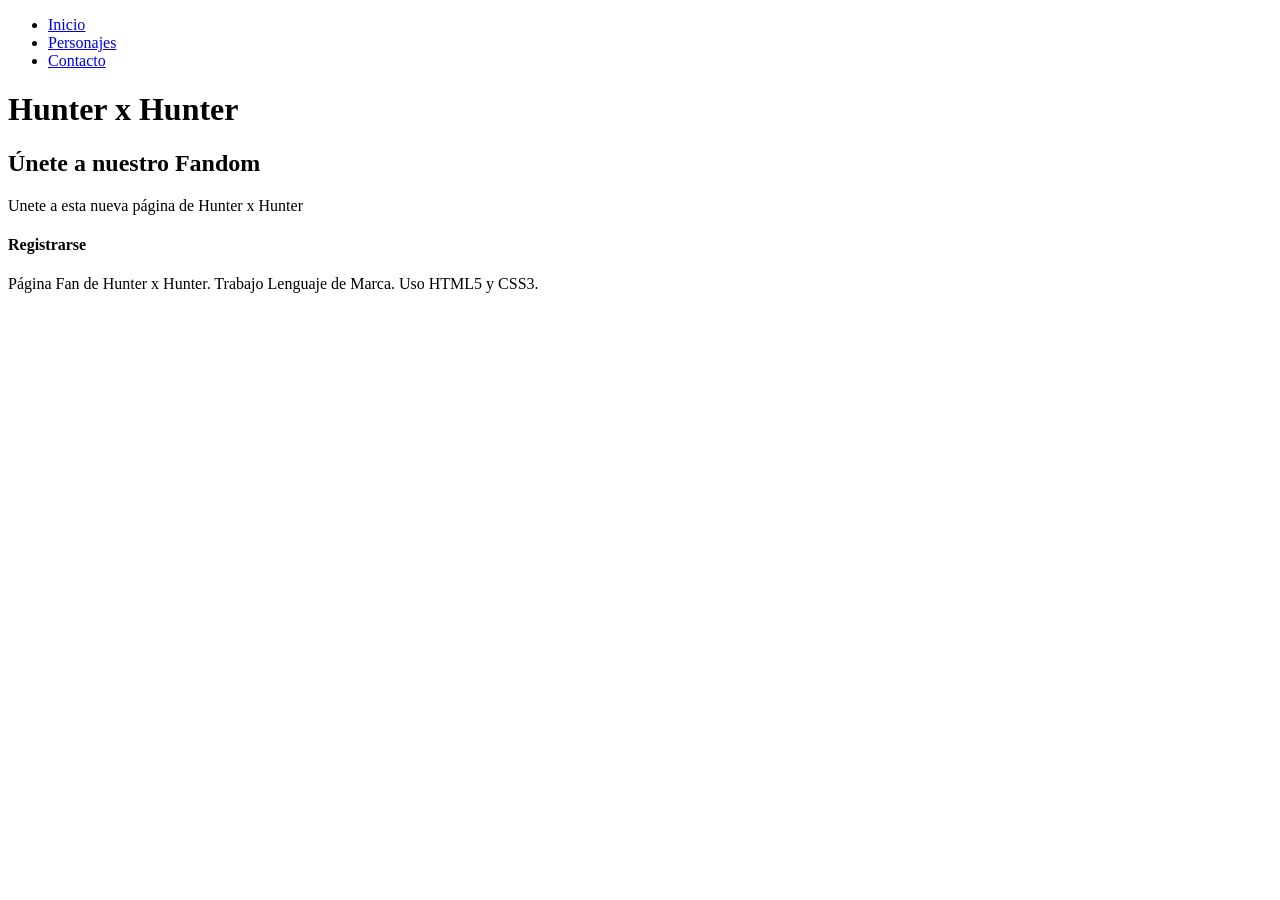
==== Hunter x Hunter Página Web/contacto.html @ ed172f24 "Añadimos footer en los ficheros html" ====
<!DOCTYPE html>
<html lang="en">
<head>
    <meta charset="UTF-8">
    <meta name="viewport" content="width=device-width, initial-scale=1.0">
    <title>Hunter x Hunter</title>
    <link rel="stylesheet" href="estilos.css">
</head>
<body>
    <nav>
        <ul>
            <li><a href="index.html">Inicio</a></li>
            <li><a href="informaciónP.html">Personajes</a></li>
            <li><a href="contacto.html">Contacto</a></li>
        </ul>
    </nav>
    <header>
        <h1>Hunter x Hunter</h1>
    </header>

    <section>
        <h2>Únete a nuestro Fandom</h2>
        <p>Unete a esta nueva página de Hunter x Hunter</p>
    </section>

    <section>
        <h4>Registrarse</h4>
    </section>
    <footer>
        <p>Página Fan de Hunter x Hunter. Trabajo Lenguaje de Marca. Uso HTML5 y CSS3.</p>
    </footer>
</body>
</html>
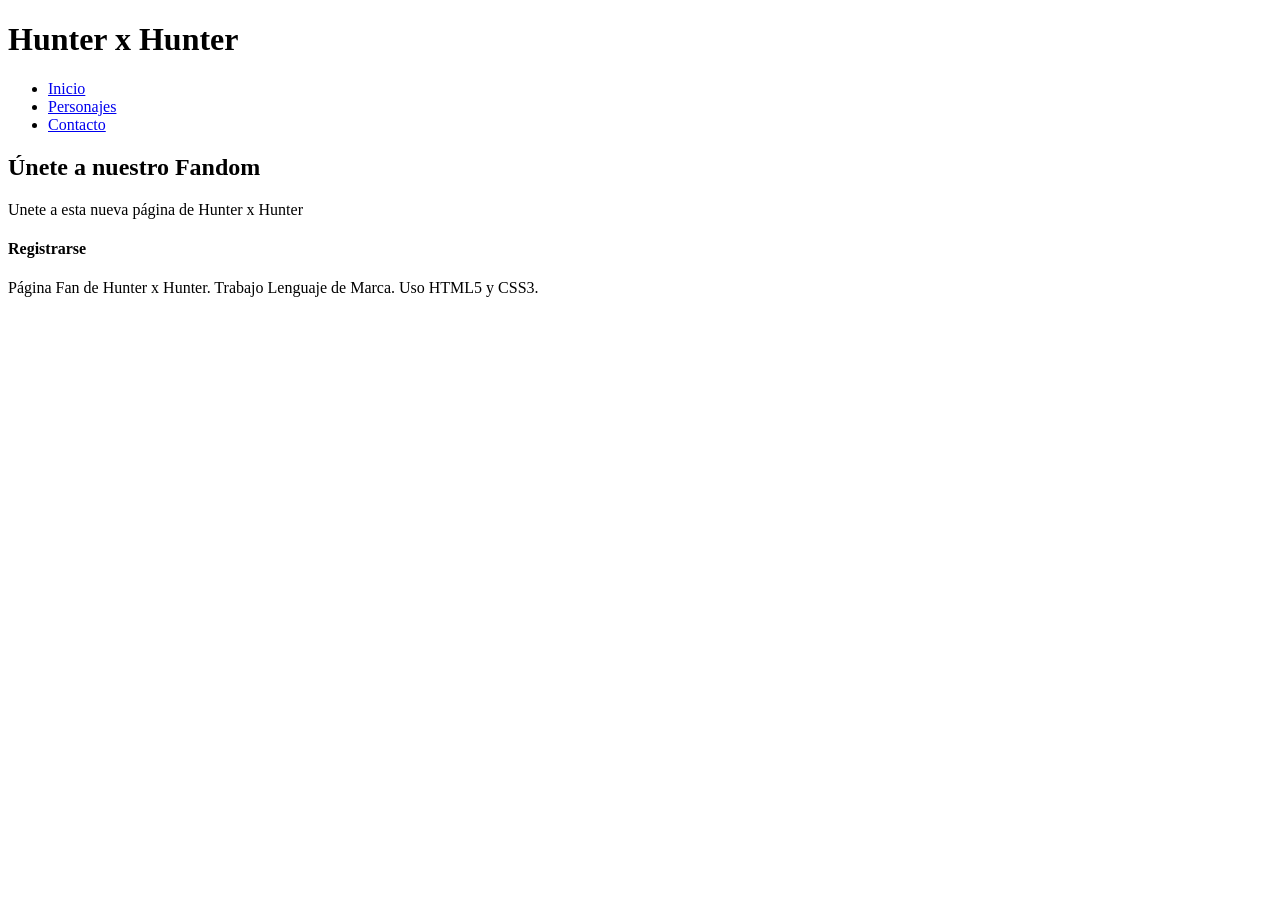
==== commit 85de8324: "Cambio de nav y retoques de información en index" ====
--- a/Hunter x Hunter Página Web/contacto.html
+++ b/Hunter x Hunter Página Web/contacto.html
@@ -7,16 +7,17 @@
     <link rel="stylesheet" href="estilos.css">
 </head>
 <body>
-    <nav>
-        <ul>
-            <li><a href="index.html">Inicio</a></li>
-            <li><a href="informaciónP.html">Personajes</a></li>
-            <li><a href="contacto.html">Contacto</a></li>
-        </ul>
-    </nav>
     <header>
         <h1>Hunter x Hunter</h1>
     </header>
+
+    <nav>
+      <ul>
+        <li><a href="index.html">Inicio</a></li>
+        <li><a href="informaciónP.html">Personajes</a></li>
+        <li><a href="contacto.html">Contacto</a></li>
+      </ul>
+    </nav>
 
     <section>
         <h2>Únete a nuestro Fandom</h2>
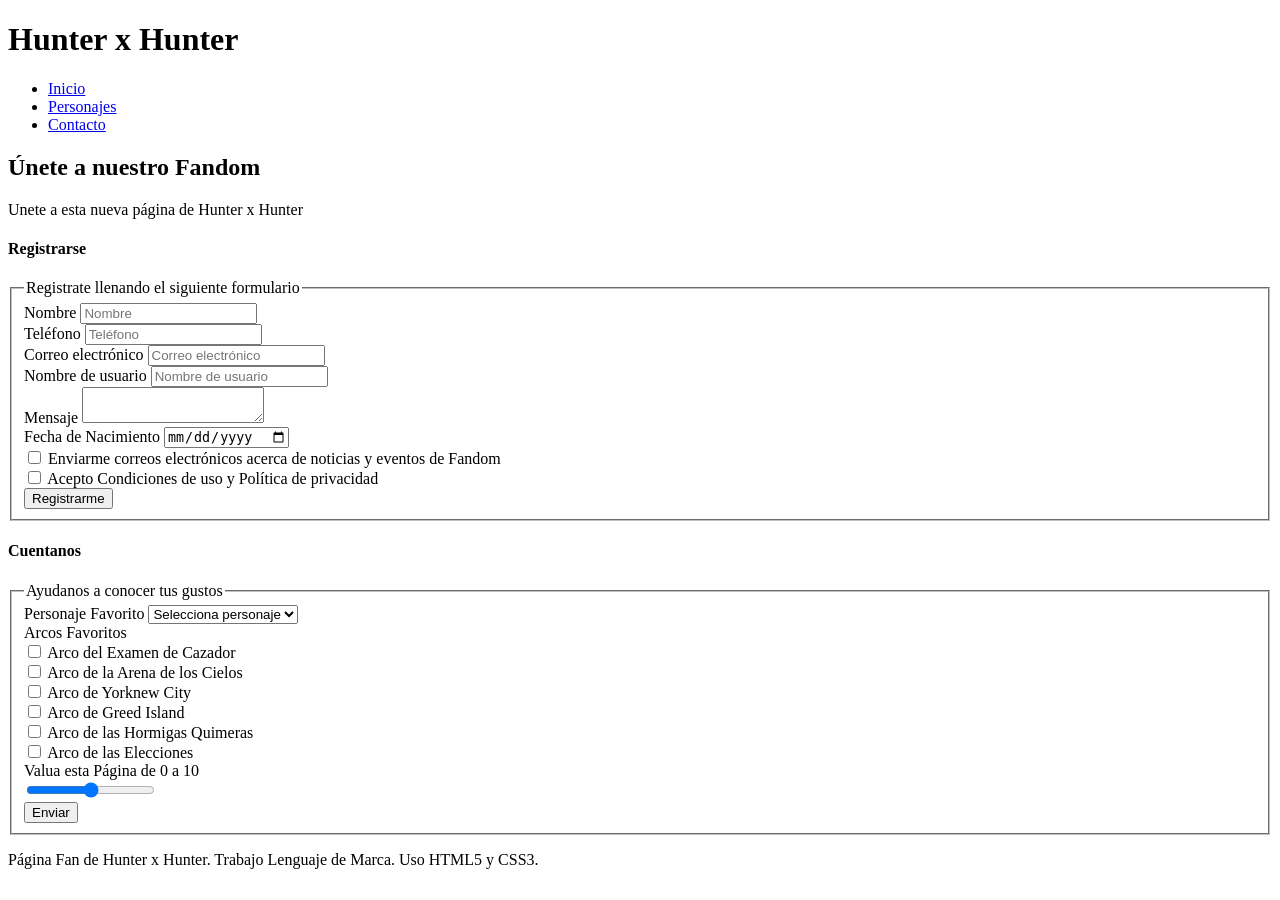
==== commit 1177fd50: "Formularios completos en contacto" ====
--- a/Hunter x Hunter Página Web/contacto.html
+++ b/Hunter x Hunter Página Web/contacto.html
@@ -1,14 +1,14 @@
 <!DOCTYPE html>
 <html lang="en">
-<head>
-    <meta charset="UTF-8">
-    <meta name="viewport" content="width=device-width, initial-scale=1.0">
+  <head>
+    <meta charset="UTF-8" />
+    <meta name="viewport" content="width=device-width, initial-scale=1.0" />
     <title>Hunter x Hunter</title>
-    <link rel="stylesheet" href="estilos.css">
-</head>
-<body>
+    <link rel="stylesheet" href="estilos.css" />
+  </head>
+  <body>
     <header>
-        <h1>Hunter x Hunter</h1>
+      <h1>Hunter x Hunter</h1>
     </header>
 
     <nav>
@@ -20,15 +20,135 @@
     </nav>
 
     <section>
-        <h2>Únete a nuestro Fandom</h2>
-        <p>Unete a esta nueva página de Hunter x Hunter</p>
+      <h2>Únete a nuestro Fandom</h2>
+      <p>Unete a esta nueva página de Hunter x Hunter</p>
     </section>
 
     <section>
-        <h4>Registrarse</h4>
+      <h4>Registrarse</h4>
+
+      <form>
+        <fieldset>
+          <legend>Registrate llenando el siguiente formulario</legend>
+          <div>
+            <label>Nombre</label>
+            <input type="text" placeholder="Nombre" />
+          </div>
+
+          <div>
+            <label>Teléfono</label>
+            <input type="tel" placeholder="Teléfono" />
+          </div>
+
+          <div>
+            <label>Correo electrónico</label>
+            <input type="email" placeholder="Correo electrónico" />
+          </div>
+
+          <div>
+            <label>Nombre de usuario</label>
+            <input type="text" placeholder="Nombre de usuario" />
+          </div>
+
+          <div>
+            <label>Mensaje</label>
+            <textarea></textarea>
+          </div>
+
+          <div>
+            <label>Fecha de Nacimiento</label>
+            <input type="date" />
+          </div>
+
+          <div>
+            <input type="checkbox" id="spam" name="spam" value="spam" />
+            <label for="checkbox"
+              >Enviarme correos electrónicos acerca de noticias y eventos de
+              Fandom</label
+            >
+          </div>
+
+          <div>
+            <input type="checkbox" id="spam" name="spam" value="spam" />
+            <label for="checkbox"
+              >Acepto Condiciones de uso y Política de privacidad</label
+            >
+          </div>
+
+          <div>
+            <input type="submit" value="Registrarme" />
+          </div>
+        </fieldset>
+      </form>
+
+      <h4>Cuentanos</h4>
+      <form>
+        <fieldset>
+          <legend>Ayudanos a conocer tus gustos</legend>
+
+          <div>
+            <label>Personaje Favorito</label>
+            <select id="personaje" name="personaje">
+              <option value>Selecciona personaje</option>
+              <option value="Gon Freecs">Gon Freecs</option>
+              <option value="Killua">Killua Zoldyck</option>
+              <option value="Kurapika">Kurapika</option>
+              <option value="Leorio">Leorio Paladiknight</option>
+            </select>
+          </div>
+
+          <div>
+            <label>Arcos Favoritos</label>
+          </div>
+          <div>
+            <input type="checkbox" id="arcos" name="arcos" value="arcos" />
+            <label for="checkbox">Arco del Examen de Cazador</label>
+          </div>
+          <div>
+            <input type="checkbox" id="arcos" name="arcos" value="arcos" />
+            <label for="checkbox">Arco de la Arena de los Cielos</label>
+          </div>
+          <div>
+            <input type="checkbox" id="arcos" name="arcos" value="arcos" />
+            <label for="checkbox">Arco de Yorknew City</label>
+          </div>
+          <div>
+            <input type="checkbox" id="arcos" name="arcos" value="arcos" />
+            <label for="checkbox">Arco de Greed Island</label>
+          </div>
+          <div>
+            <input type="checkbox" id="arcos" name="arcos" value="arcos" />
+            <label for="checkbox">Arco de las Hormigas Quimeras</label>
+          </div>
+          <div>
+            <input type="checkbox" id="arcos" name="arcos" value="arcos" />
+            <label for="checkbox">Arco de las Elecciones</label>
+          </div>
+
+          <div>
+            <label for="valor-dado">Valua esta Página de 0 a 10</label>
+          </div>
+          <div>
+            <input
+              type="range"
+              id="valor-dado"
+              name="valor-dado"
+              min="0"
+              max="10"
+            />
+          </div>
+
+          <div>
+            <input type="submit" value="Enviar" />
+          </div>
+        </fieldset>
+      </form>
     </section>
     <footer>
-        <p>Página Fan de Hunter x Hunter. Trabajo Lenguaje de Marca. Uso HTML5 y CSS3.</p>
+      <p>
+        Página Fan de Hunter x Hunter. Trabajo Lenguaje de Marca. Uso HTML5 y
+        CSS3.
+      </p>
     </footer>
-</body>
-</html>+  </body>
+</html>
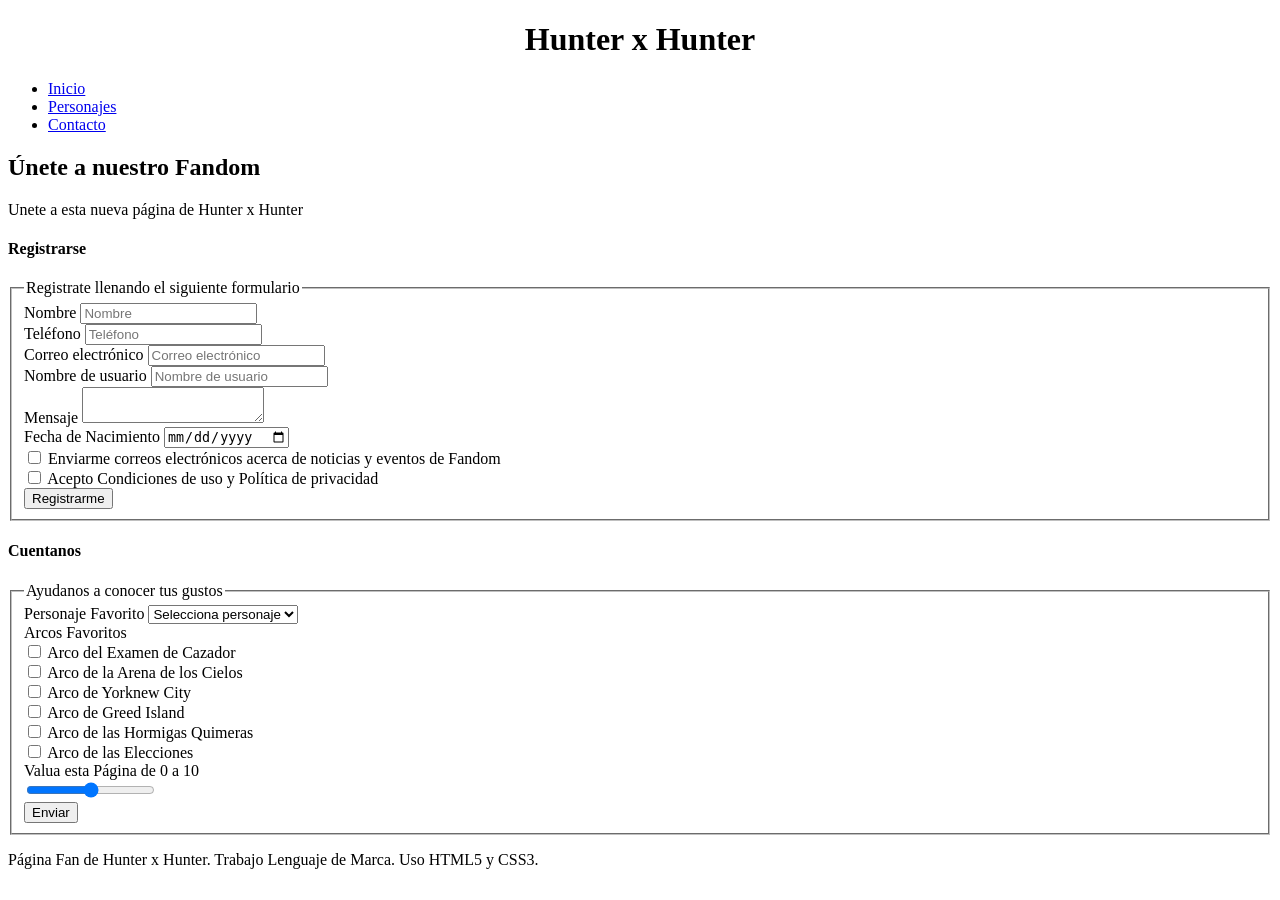
==== commit daf1203c: "empezamos css" ====
--- a/Hunter x Hunter Página Web/contacto.html
+++ b/Hunter x Hunter Página Web/contacto.html
@@ -4,7 +4,7 @@
     <meta charset="UTF-8" />
     <meta name="viewport" content="width=device-width, initial-scale=1.0" />
     <title>Hunter x Hunter</title>
-    <link rel="stylesheet" href="estilos.css" />
+    <link rel="stylesheet" href="css/estilos.css" />
   </head>
   <body>
     <header>
--- a/Hunter x Hunter Página Web/css/estilos.css
+++ b/Hunter x Hunter Página Web/css/estilos.css
@@ -0,0 +1,3 @@
+h1 {
+    text-align: center ;
+} 
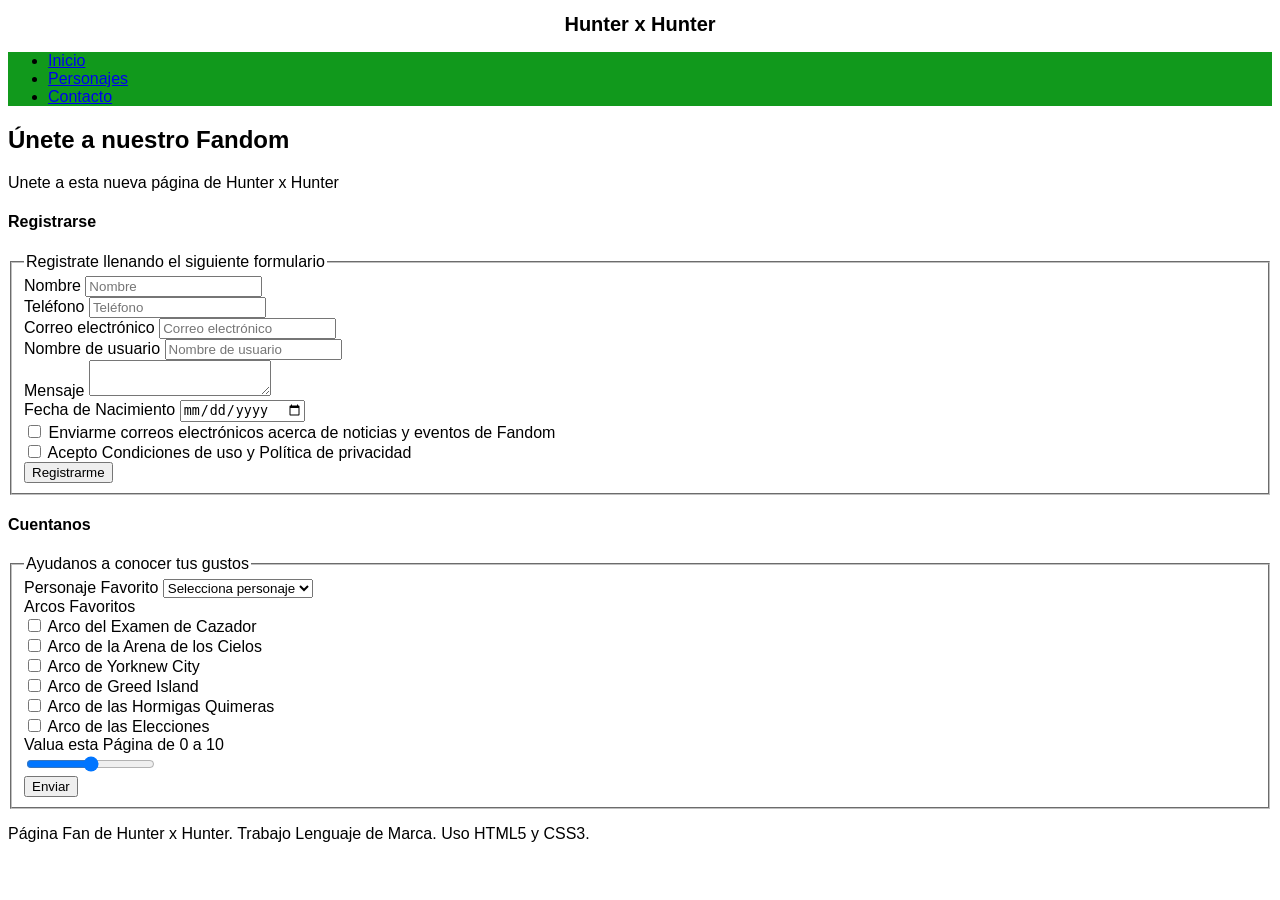
==== commit 485eb934: "video en index y css" ====
--- a/Hunter x Hunter Página Web/contacto.html
+++ b/Hunter x Hunter Página Web/contacto.html
@@ -11,7 +11,7 @@
       <h1>Hunter x Hunter</h1>
     </header>
 
-    <nav>
+    <nav class="nav-principal">
       <ul>
         <li><a href="index.html">Inicio</a></li>
         <li><a href="informaciónP.html">Personajes</a></li>
--- a/Hunter x Hunter Página Web/css/estilos.css
+++ b/Hunter x Hunter Página Web/css/estilos.css
@@ -1,3 +1,28 @@
+:root {
+    --primario: #77f485;
+    --secundario: #11991c;
+    --gris: #757575;
+    --azul: #0097A7;
+    --blanco: #ffffff;
+    --negro: #000000;
+    --azul2: #5bcad6;
+    --naranja: #e26111;
+}
+html{
+    font-size: 62.5%;
+}
+body{
+    font-size: 16px; /* 1rem es igual a 10px */
+    font-family: Arial, Helvetica, sans-serif;
+}
+
 h1 {
     text-align: center ;
-} +    font-size: 2rem;
+
+} 
+
+.nav-principal {
+    background-color: var(--secundario) ;
+    
+}
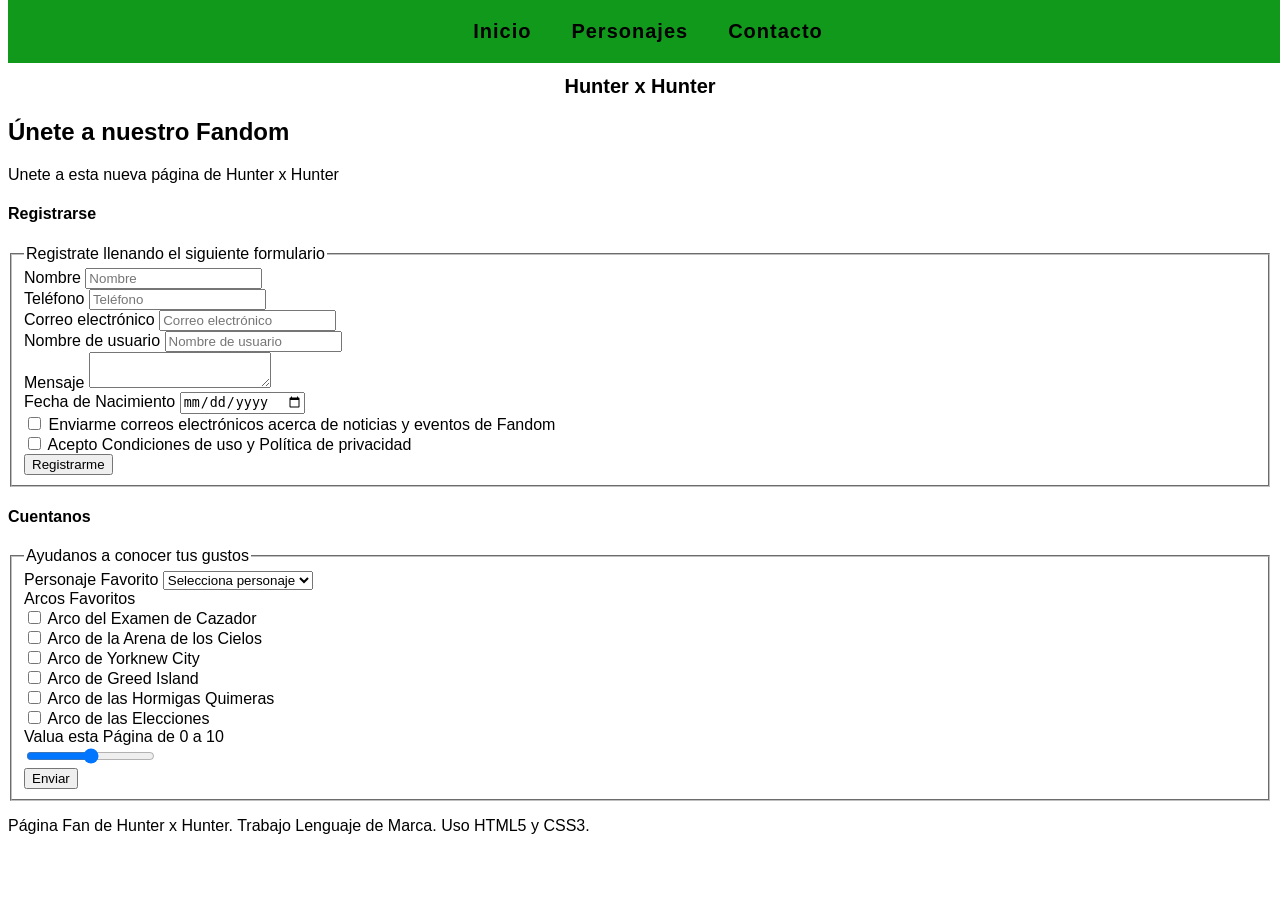
==== commit 8432be3d: "cambios en los archivos y css" ====
--- a/Hunter x Hunter Página Web/contacto.html
+++ b/Hunter x Hunter Página Web/contacto.html
@@ -7,9 +7,6 @@
     <link rel="stylesheet" href="css/estilos.css" />
   </head>
   <body>
-    <header>
-      <h1>Hunter x Hunter</h1>
-    </header>
 
     <nav class="nav-principal">
       <ul>
@@ -18,6 +15,14 @@
         <li><a href="contacto.html">Contacto</a></li>
       </ul>
     </nav>
+
+    <br>
+    <br>
+    <br>
+    
+    <header>
+      <h1>Hunter x Hunter</h1>
+    </header>
 
     <section>
       <h2>Únete a nuestro Fandom</h2>
--- a/Hunter x Hunter Página Web/css/estilos.css
+++ b/Hunter x Hunter Página Web/css/estilos.css
@@ -22,7 +22,45 @@
 
 } 
 
+.centrar {
+    width: 0 auto;
+}
 .nav-principal {
+    position: fixed;
+    top: 0;
+    width: 100%;
+    z-index: 100;
     background-color: var(--secundario) ;
-    
+
+}
+.nav-principal ul {
+    list-style: none;
+    margin: 0;
+    padding: 0;
+    display: flex;
+    justify-content: center;
+
+}
+.nav-principal li {
+    margin: 0;
+}
+.nav-principal a {
+    display: block;
+    padding: 2rem;
+    font-weight: bold;
+    letter-spacing: 1px;
+    color: var(--negro);
+    text-decoration: none;
+    font-size: 2rem;
+}
+
+
+main   {
+    display: grid;
+    grid-template-columns: 3fr 1fr;
+
+}
+.nav-principal a:hover{
+    background-color: var(--naranja);
+    color: var(--blanco);
 }
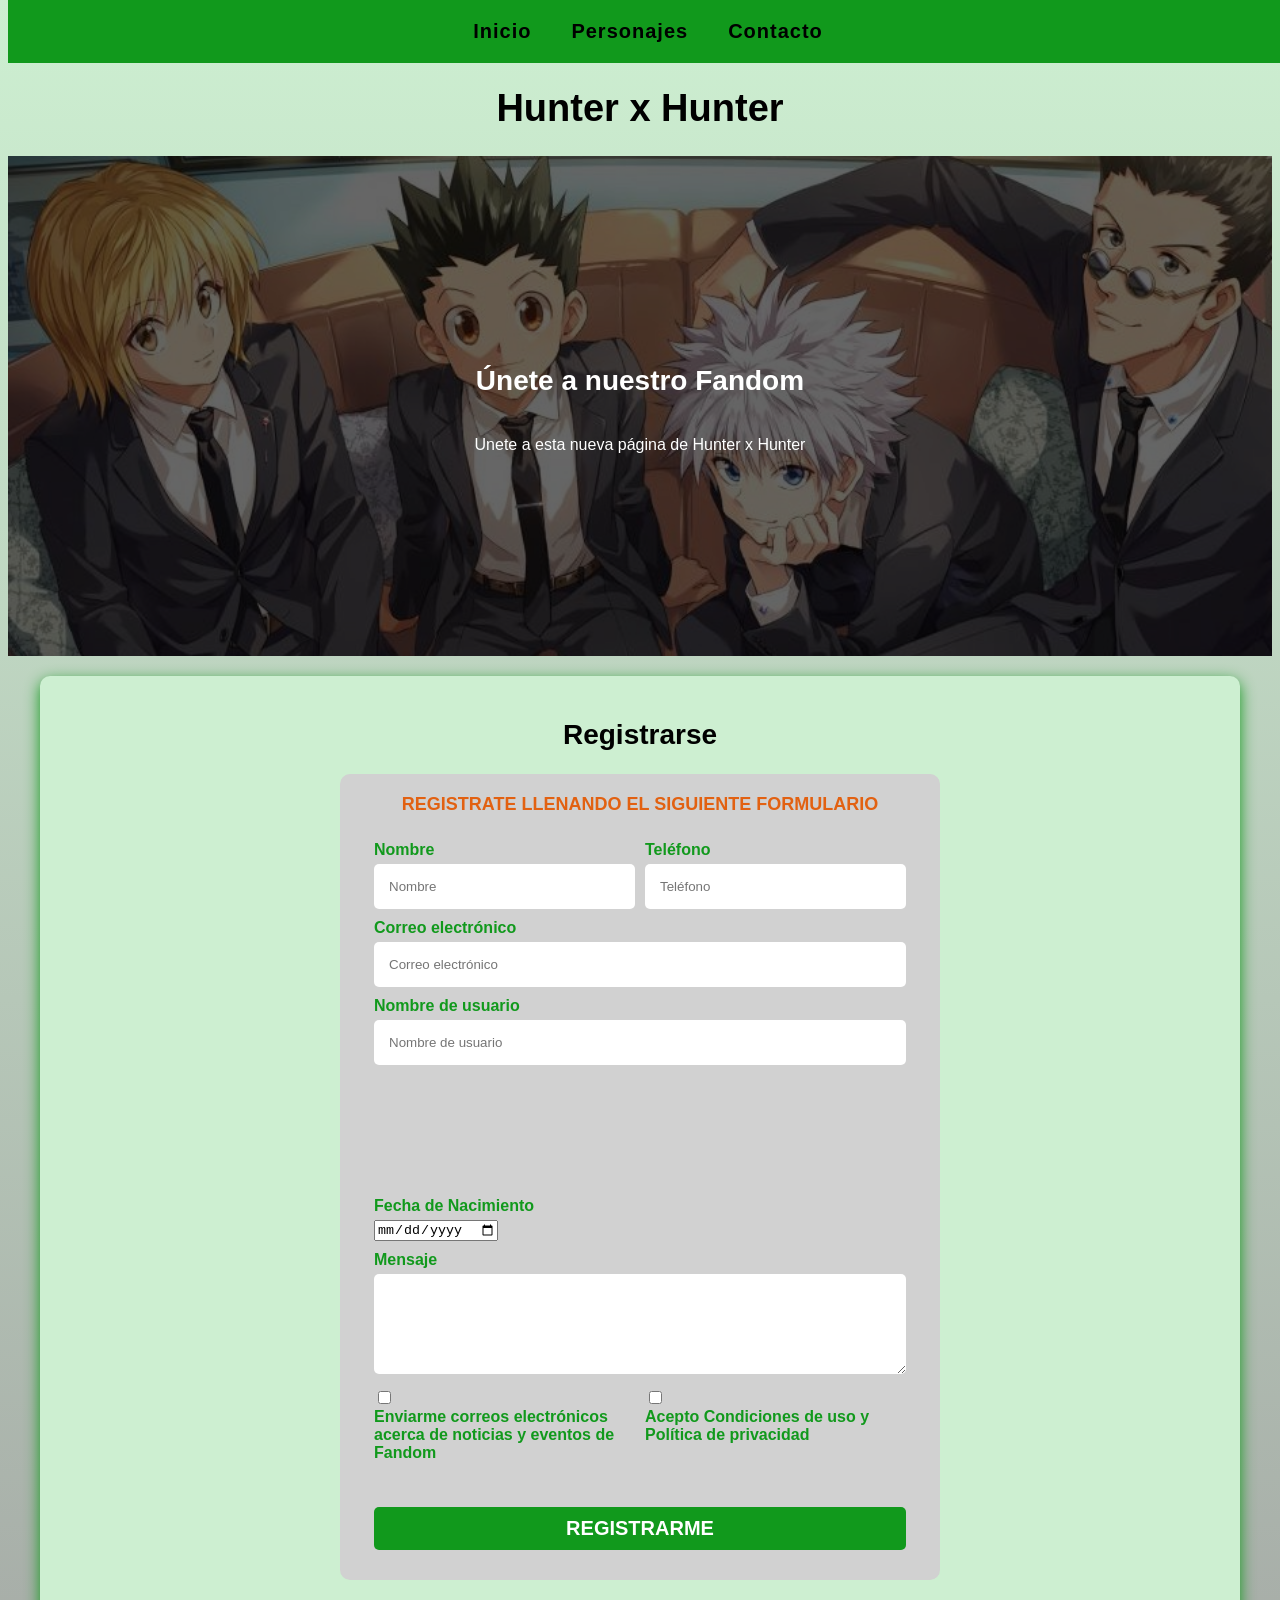
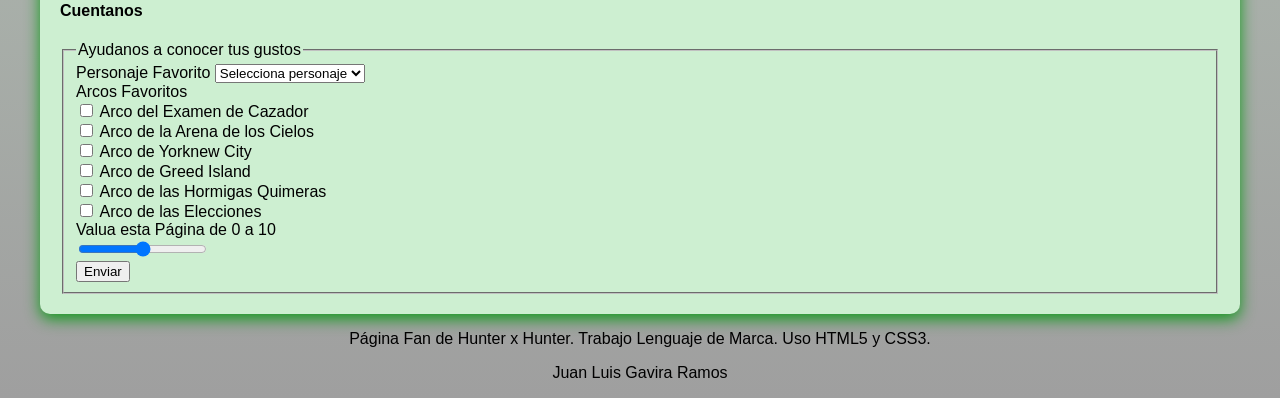
==== commit 4089308f: "Más css, utilización de grid y empezamos con la tabla css" ====
--- a/Hunter x Hunter Página Web/contacto.html
+++ b/Hunter x Hunter Página Web/contacto.html
@@ -24,136 +24,144 @@
       <h1>Hunter x Hunter</h1>
     </header>
 
-    <section>
-      <h2>Únete a nuestro Fandom</h2>
-      <p>Unete a esta nueva página de Hunter x Hunter</p>
+    <section class="imagen">
+      <div class="imagen2">
+        <h2>Únete a nuestro Fandom</h2>
+        <p>Unete a esta nueva página de Hunter x Hunter</p>
+      </div>
     </section>
 
-    <section>
-      <h4>Registrarse</h4>
+    <main class="centrar sombra">
+      <section>
+        <h2>Registrarse</h2>
 
-      <form>
-        <fieldset>
-          <legend>Registrate llenando el siguiente formulario</legend>
-          <div>
-            <label>Nombre</label>
-            <input type="text" placeholder="Nombre" />
-          </div>
+        <form class="formulario">
+          <fieldset>
+            <legend>Registrate llenando el siguiente formulario</legend>
+            <div class="formCampos">
+              <div class="campo">
+                <label>Nombre</label>
+                <input type="text" placeholder="Nombre" class="imput-text"/>
+              </div>
 
-          <div>
-            <label>Teléfono</label>
-            <input type="tel" placeholder="Teléfono" />
-          </div>
+              <div class="campo">
+                <label>Teléfono</label>
+                <input class="imput-text" type="tel" placeholder="Teléfono" />
+              </div>
 
-          <div>
-            <label>Correo electrónico</label>
-            <input type="email" placeholder="Correo electrónico" />
-          </div>
+              <div class="campo">
+                <label>Correo electrónico</label>
+                <input class="imput-text" type="email" placeholder="Correo electrónico" />
+              </div>
 
-          <div>
-            <label>Nombre de usuario</label>
-            <input type="text" placeholder="Nombre de usuario" />
-          </div>
+              <div class="campo">
+                <label>Nombre de usuario</label>
+                <input class="imput-text" type="text" placeholder="Nombre de usuario" />
+              </div>
 
-          <div>
-            <label>Mensaje</label>
-            <textarea></textarea>
-          </div>
+              <div class="campo">
+                <label>Mensaje</label>
+                <textarea class="imput-text"></textarea>
+              </div>
 
-          <div>
-            <label>Fecha de Nacimiento</label>
-            <input type="date" />
-          </div>
+              <div class="campo">
+                <label>Fecha de Nacimiento</label>
+                <input type="date" />
+              </div>
 
-          <div>
-            <input type="checkbox" id="spam" name="spam" value="spam" />
-            <label for="checkbox"
-              >Enviarme correos electrónicos acerca de noticias y eventos de
-              Fandom</label
-            >
-          </div>
+              <div class="campo">
+                <input type="checkbox" id="spam" name="spam" value="spam" />
+                <label for="checkbox"
+                  >Enviarme correos electrónicos acerca de noticias y eventos de
+                  Fandom</label
+                >
+              </div>
 
-          <div>
-            <input type="checkbox" id="spam" name="spam" value="spam" />
-            <label for="checkbox"
-              >Acepto Condiciones de uso y Política de privacidad</label
-            >
-          </div>
+              <div class="campo">
+                <input type="checkbox" id="spam" name="spam" value="spam" />
+                <label for="checkbox"
+                  >Acepto Condiciones de uso y Política de privacidad</label
+                >
+              </div>
+            </div>
 
-          <div>
-            <input type="submit" value="Registrarme" />
-          </div>
-        </fieldset>
-      </form>
+              <div>
+                <input class="boton" type="submit" value="Registrarme" />
+              </div>
+            
+          </fieldset>
+        </form>
 
-      <h4>Cuentanos</h4>
-      <form>
-        <fieldset>
-          <legend>Ayudanos a conocer tus gustos</legend>
+        <h4>Cuentanos</h4>
+        <form>
+          <fieldset>
+            <legend>Ayudanos a conocer tus gustos</legend>
 
-          <div>
-            <label>Personaje Favorito</label>
-            <select id="personaje" name="personaje">
-              <option value>Selecciona personaje</option>
-              <option value="Gon Freecs">Gon Freecs</option>
-              <option value="Killua">Killua Zoldyck</option>
-              <option value="Kurapika">Kurapika</option>
-              <option value="Leorio">Leorio Paladiknight</option>
-            </select>
-          </div>
+            <div>
+              <label>Personaje Favorito</label>
+              <select id="personaje" name="personaje">
+                <option value>Selecciona personaje</option>
+                <option value="Gon Freecs">Gon Freecs</option>
+                <option value="Killua">Killua Zoldyck</option>
+                <option value="Kurapika">Kurapika</option>
+                <option value="Leorio">Leorio Paladiknight</option>
+              </select>
+            </div>
 
-          <div>
-            <label>Arcos Favoritos</label>
-          </div>
-          <div>
-            <input type="checkbox" id="arcos" name="arcos" value="arcos" />
-            <label for="checkbox">Arco del Examen de Cazador</label>
-          </div>
-          <div>
-            <input type="checkbox" id="arcos" name="arcos" value="arcos" />
-            <label for="checkbox">Arco de la Arena de los Cielos</label>
-          </div>
-          <div>
-            <input type="checkbox" id="arcos" name="arcos" value="arcos" />
-            <label for="checkbox">Arco de Yorknew City</label>
-          </div>
-          <div>
-            <input type="checkbox" id="arcos" name="arcos" value="arcos" />
-            <label for="checkbox">Arco de Greed Island</label>
-          </div>
-          <div>
-            <input type="checkbox" id="arcos" name="arcos" value="arcos" />
-            <label for="checkbox">Arco de las Hormigas Quimeras</label>
-          </div>
-          <div>
-            <input type="checkbox" id="arcos" name="arcos" value="arcos" />
-            <label for="checkbox">Arco de las Elecciones</label>
-          </div>
+            <div>
+              <label>Arcos Favoritos</label>
+            </div>
+            <div>
+              <input type="checkbox" id="arcos" name="arcos" value="arcos" />
+              <label for="checkbox">Arco del Examen de Cazador</label>
+            </div>
+            <div>
+              <input type="checkbox" id="arcos" name="arcos" value="arcos" />
+              <label for="checkbox">Arco de la Arena de los Cielos</label>
+            </div>
+            <div>
+              <input type="checkbox" id="arcos" name="arcos" value="arcos" />
+              <label for="checkbox">Arco de Yorknew City</label>
+            </div>
+            <div>
+              <input type="checkbox" id="arcos" name="arcos" value="arcos" />
+              <label for="checkbox">Arco de Greed Island</label>
+            </div>
+            <div>
+              <input type="checkbox" id="arcos" name="arcos" value="arcos" />
+              <label for="checkbox">Arco de las Hormigas Quimeras</label>
+            </div>
+            <div>
+              <input type="checkbox" id="arcos" name="arcos" value="arcos" />
+              <label for="checkbox">Arco de las Elecciones</label>
+            </div>
 
-          <div>
-            <label for="valor-dado">Valua esta Página de 0 a 10</label>
-          </div>
-          <div>
-            <input
-              type="range"
-              id="valor-dado"
-              name="valor-dado"
-              min="0"
-              max="10"
-            />
-          </div>
+            <div>
+              <label for="valor-dado">Valua esta Página de 0 a 10</label>
+            </div>
+            <div>
+              <input
+                type="range"
+                id="valor-dado"
+                name="valor-dado"
+                min="0"
+                max="10"
+              />
+            </div>
 
-          <div>
-            <input type="submit" value="Enviar" />
-          </div>
-        </fieldset>
-      </form>
-    </section>
-    <footer>
+            <div>
+              <input type="submit" value="Enviar" />
+            </div>
+          </fieldset>
+        </form>
+      </section>
+    </main>
+    <footer class="footer">
       <p>
         Página Fan de Hunter x Hunter. Trabajo Lenguaje de Marca. Uso HTML5 y
         CSS3.
       </p>
+      <p>Juan Luis Gavira Ramos</p>
     </footer>
   </body>
 </html>
--- a/Hunter x Hunter Página Web/css/estilos.css
+++ b/Hunter x Hunter Página Web/css/estilos.css
@@ -1,30 +1,79 @@
+/* Colores que voy a utilizar en la página*/
 :root {
-    --primario: #77f485;
+    --primario: #cdefd1;
     --secundario: #11991c;
-    --gris: #757575;
+    --gris: #9f9f9f;
     --azul: #0097A7;
     --blanco: #ffffff;
     --negro: #000000;
     --azul2: #5bcad6;
     --naranja: #e26111;
-}
+    --gris2: #d1d1d1;
+}
+
+/* css global*/
 html{
     font-size: 62.5%;
+    box-sizing: border-box;
+}
+*,*::before, *::after{
+    box-sizing: inherit;
 }
 body{
     font-size: 16px; /* 1rem es igual a 10px */
     font-family: Arial, Helvetica, sans-serif;
-}
-
+    background-image: linear-gradient(to top, var(--gris) 0%, var(--primario) 100%);
+}
+
+.boton {
+    background-color: var(--secundario);
+    color: var(--blanco);
+    padding: 1rem 3rem;
+    margin-top: 3rem;
+    font-size: 2rem;
+    text-decoration: none;
+    text-transform: uppercase;
+    font-weight: bold;
+    border-radius: .5rem;
+    width: 100%;
+    text-align: center;
+    border: none;
+}
+.boton:hover {
+    cursor: pointer;
+}
+/* Tipografia*/
 h1 {
-    text-align: center ;
+    font-size: 3.8rem;
+} 
+h2{
+    font-size: 2.8rem;
+}
+h3{
+    font-size: 1.8rem;
+}
+h1,h2,h3{
+    text-align: center;
+}
+
+.titulo{
+    text-align: center;
     font-size: 2rem;
-
-} 
+}
 
 .centrar {
-    width: 0 auto;
-}
+    max-width: 120rem;
+    margin-left: auto;
+    margin-right: auto;
+}
+
+.sombra {
+    box-shadow:0px 5px 15px 0px var(--secundario);
+    background-color: var(--primario);
+    padding: 2rem;
+    border-radius: 1rem;
+}
+/* Nav principal*/
 .nav-principal {
     position: fixed;
     top: 0;
@@ -54,13 +103,135 @@
     font-size: 2rem;
 }
 
-
-main   {
-    display: grid;
-    grid-template-columns: 3fr 1fr;
-
-}
 .nav-principal a:hover{
     background-color: var(--naranja);
     color: var(--blanco);
-}+}
+
+/*Imagenes*/
+.imagen {
+    background-image:url(../imagenes/kgkl.jpg) ;
+    background-repeat: no-repeat;
+    background-size: cover;
+    height: 500px;
+    position: relative;
+    margin-bottom: 2rem;
+}
+.imagen2 {
+    position: absolute;
+    background-color: rgba(0,0,0, .6);
+    width: 100%;
+    height: 100%;
+    display: flex;
+    flex-direction: column;
+    align-items: center;
+    justify-content: center;
+}
+
+.imagen2 h2, .imagen2 p{
+    color: var(--blanco);
+}
+
+.imagen3{
+    width: 100px;
+    height: 100px;
+}
+
+/*Bolques*/
+.bloques{
+    display: grid;
+    grid-template-columns: 1fr 1fr 1fr;
+    column-gap: 1rem;
+}
+.bloques p {
+    line-height: 1.5;
+    text-align: center;
+}
+.bloques h3 {
+    color: var(--naranja);
+    font-weight: normal;
+}
+
+#imagen4 {
+    height: 10rem;
+    width: 10rem;
+    border-radius: 50%;
+    display: block;
+    margin-left: auto;
+    margin-right: auto;
+}
+
+/*Formulario*/
+.formulario{
+    background-color: var(--gris2);
+    width: min( 60rem, 100% ); /*Utiliza el valor más pequeño*/
+    margin: 0 auto;
+    padding: 2rem;
+    border-radius: 1rem;
+}
+.formulario fieldset {
+    border: none;
+}
+.formulario legend {
+    text-align: center;
+    font-size: 1.8rem;
+    text-transform: uppercase;
+    font-weight: bold;
+    margin-bottom: 2rem;
+    color: var(--naranja);
+}
+
+.formCampos {
+    display: grid;
+    grid-template-columns: 1fr 1fr;
+    grid-template-rows: auto auto 20rem;
+    column-gap: 1rem;
+}
+.campo {
+    margin-bottom: 1rem;
+}
+.campo label {
+    color: var(--secundario);
+    font-weight: bold;
+    margin-bottom: .5rem;
+    display: block;
+}
+
+.imput-text{
+    width: 100%;
+    border: none;
+    padding: 1.5rem;
+    border-radius: .5rem;
+}
+.campo textarea{
+    height: 10rem;
+}
+.campo:nth-child(3),.campo:nth-child(4),.campo:nth-child(5) {
+    grid-column: 1 / 3;
+}
+.campo:nth-child(6) {
+    grid-row: 4 / 5;
+}
+
+/*Footer*/
+
+.footer {
+    text-align: center;
+}
+
+.centro {
+    display: flex;
+    justify-content: center;
+}
+
+.tabla{
+    text-align: center;
+}
+.tabla img {
+    height: 20rem;
+    width: 20rem;
+}
+/*main   {
+    display: grid;
+    grid-template-columns: 3fr 1fr;
+}*/
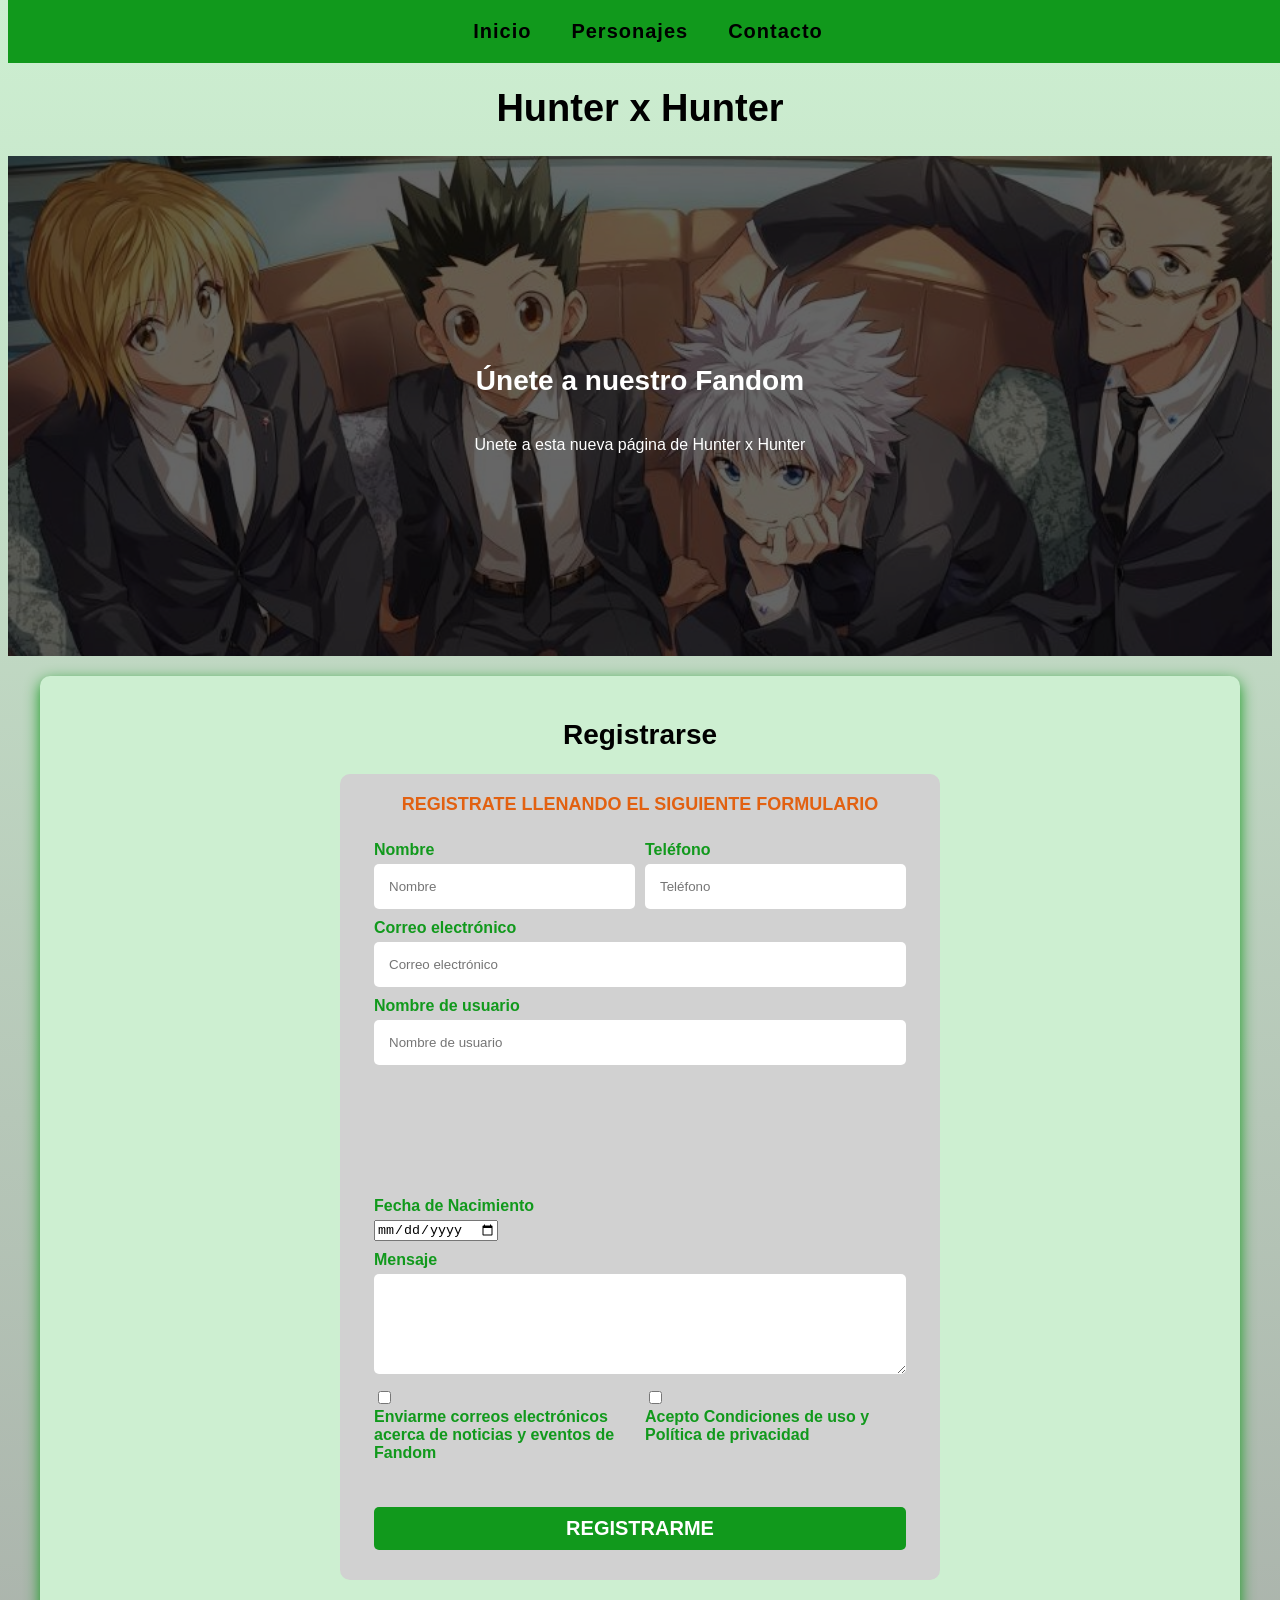
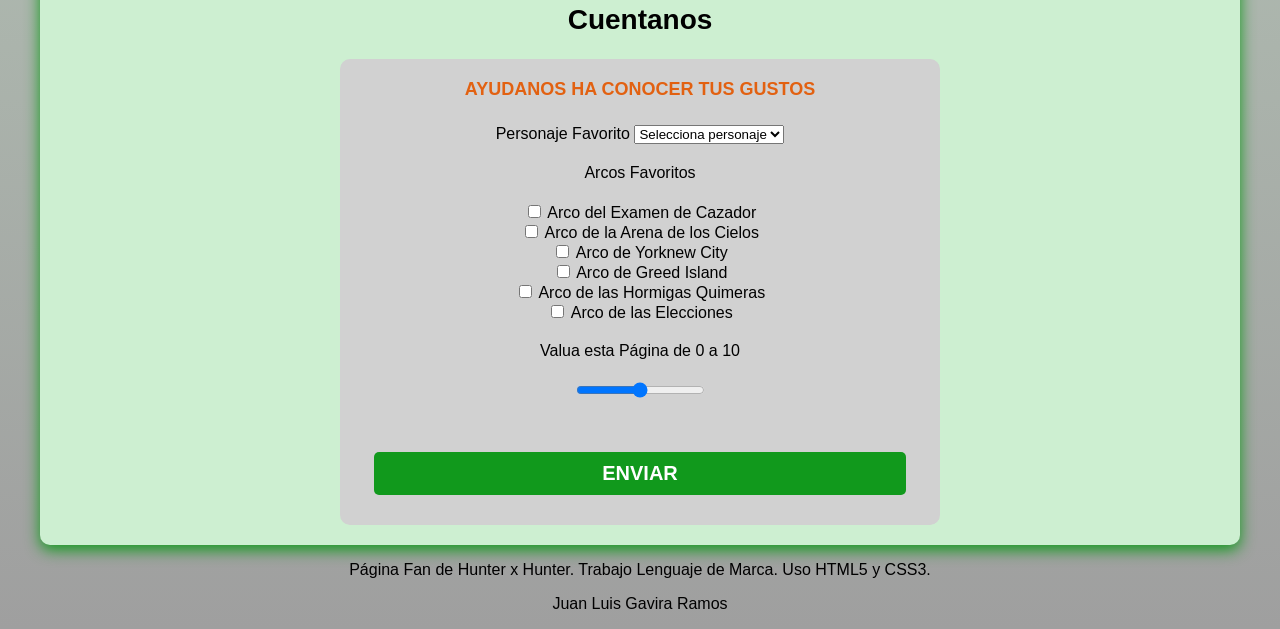
==== commit f7f17c81: "Ultimos cambios de todo los archivos" ====
--- a/Hunter x Hunter Página Web/contacto.html
+++ b/Hunter x Hunter Página Web/contacto.html
@@ -92,12 +92,12 @@
           </fieldset>
         </form>
 
-        <h4>Cuentanos</h4>
-        <form>
+        <h2>Cuentanos</h2>
+        <form class="formulario">
           <fieldset>
-            <legend>Ayudanos a conocer tus gustos</legend>
+            <legend>Ayudanos ha conocer tus gustos</legend>
 
-            <div>
+            <div class="centro2">
               <label>Personaje Favorito</label>
               <select id="personaje" name="personaje">
                 <option value>Selecciona personaje</option>
@@ -108,38 +108,40 @@
               </select>
             </div>
 
-            <div>
-              <label>Arcos Favoritos</label>
-            </div>
-            <div>
-              <input type="checkbox" id="arcos" name="arcos" value="arcos" />
-              <label for="checkbox">Arco del Examen de Cazador</label>
-            </div>
-            <div>
-              <input type="checkbox" id="arcos" name="arcos" value="arcos" />
-              <label for="checkbox">Arco de la Arena de los Cielos</label>
-            </div>
-            <div>
-              <input type="checkbox" id="arcos" name="arcos" value="arcos" />
-              <label for="checkbox">Arco de Yorknew City</label>
-            </div>
-            <div>
-              <input type="checkbox" id="arcos" name="arcos" value="arcos" />
-              <label for="checkbox">Arco de Greed Island</label>
-            </div>
-            <div>
-              <input type="checkbox" id="arcos" name="arcos" value="arcos" />
-              <label for="checkbox">Arco de las Hormigas Quimeras</label>
-            </div>
-            <div>
-              <input type="checkbox" id="arcos" name="arcos" value="arcos" />
-              <label for="checkbox">Arco de las Elecciones</label>
+            <div class="centro2">
+              <div class="centro2">
+                <label>Arcos Favoritos</label>
+              </div>
+              <div>
+                <input type="checkbox" id="arcos" name="arcos" value="arcos" />
+                <label for="checkbox">Arco del Examen de Cazador</label>
+              </div>
+              <div>
+                <input type="checkbox" id="arcos" name="arcos" value="arcos" />
+                <label for="checkbox">Arco de la Arena de los Cielos</label>
+              </div>
+              <div>
+                <input type="checkbox" id="arcos" name="arcos" value="arcos" />
+                <label for="checkbox">Arco de Yorknew City</label>
+              </div>
+              <div>
+                <input type="checkbox" id="arcos" name="arcos" value="arcos" />
+                <label for="checkbox">Arco de Greed Island</label>
+              </div>
+              <div>
+                <input type="checkbox" id="arcos" name="arcos" value="arcos" />
+                <label for="checkbox">Arco de las Hormigas Quimeras</label>
+              </div>
+              <div>
+                <input type="checkbox" id="arcos" name="arcos" value="arcos" />
+                <label for="checkbox">Arco de las Elecciones</label>
+              </div>
             </div>
 
-            <div>
+            <div class="centro2">
               <label for="valor-dado">Valua esta Página de 0 a 10</label>
             </div>
-            <div>
+            <div class="centro2">
               <input
                 type="range"
                 id="valor-dado"
@@ -150,7 +152,7 @@
             </div>
 
             <div>
-              <input type="submit" value="Enviar" />
+              <input class="boton" type="submit" value="Enviar" />
             </div>
           </fieldset>
         </form>
--- a/Hunter x Hunter Página Web/css/estilos.css
+++ b/Hunter x Hunter Página Web/css/estilos.css
@@ -140,7 +140,7 @@
 /*Bolques*/
 .bloques{
     display: grid;
-    grid-template-columns: 1fr 1fr 1fr;
+    grid-template-columns: 1fr 1fr;
     column-gap: 1rem;
 }
 .bloques p {
@@ -212,6 +212,17 @@
 .campo:nth-child(6) {
     grid-row: 4 / 5;
 }
+.label {
+    text-align: center;
+    color: var(--secundario);
+    font-weight: bold;
+    margin-bottom: 1rem;
+}
+.centro2 {
+    display: block;
+    text-align: center;
+    margin-bottom: 2rem;
+}
 
 /*Footer*/
 
@@ -226,11 +237,39 @@
 
 .tabla{
     text-align: center;
+    margin-left: auto;
+    margin-right: auto;
+    
 }
 .tabla img {
     height: 20rem;
     width: 20rem;
 }
+
+.aside {
+    background-color: var(--gris2);
+    width: min( 60rem, 100% ); /*Utiliza el valor más pequeño*/
+    margin: 0 auto;
+    padding: 2rem;
+    border-radius: 1rem;
+    font-size: 1.3rem;
+}
+
+.aside h3 {
+    text-align: center;
+    font-size: 1.8rem;
+    font-weight: bold;
+    margin-bottom: 2rem;
+    color: var(--naranja);
+}
+
+.aside ol, ul {
+    text-align: center;
+}
+.aside li {
+    color: var(--secundario);
+}
+
 /*main   {
     display: grid;
     grid-template-columns: 3fr 1fr;
